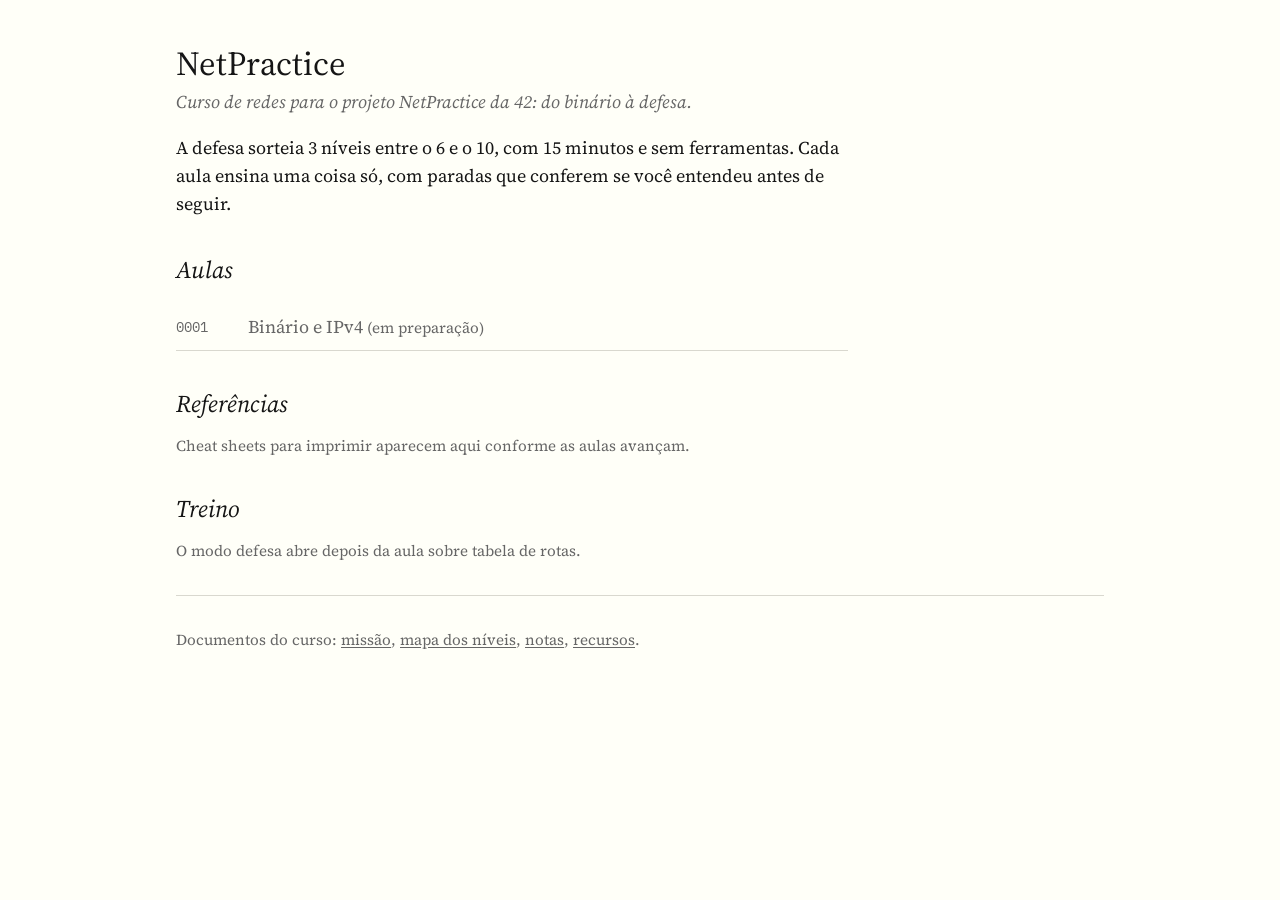
==== index.html @ 29096f05 "Estrutura do curso NetPractice: notas, recursos, mapa dos níveis, assets do player e scripts/tts.py " ====
<!doctype html>
<html lang="pt-BR">
<head>
<meta charset="utf-8">
<meta name="viewport" content="width=device-width, initial-scale=1">
<title>Estudos NetPractice</title>
<link rel="stylesheet" href="cursos/netpractice/assets/style.css">
</head>
<body>
<main>
  <h1>NetPractice</h1>
  <p class="sub">Curso de redes para o projeto NetPractice da 42: do binário à defesa.</p>

  <p class="texto">A defesa sorteia 3 níveis entre o 6 e o 10, com 15 minutos e sem ferramentas. Cada aula ensina uma coisa só, com paradas que conferem se você entendeu antes de seguir.</p>

  <h2>Aulas</h2>
  <ol class="lista-aulas" id="aulas">
    <li class="futura"><span class="num">0001</span><span>Binário e IPv4 <span class="nota">(em preparação)</span></span></li>
  </ol>

  <h2>Referências</h2>
  <p class="nota">Cheat sheets para imprimir aparecem aqui conforme as aulas avançam.</p>

  <h2>Treino</h2>
  <p class="nota">O modo defesa abre depois da aula sobre tabela de rotas.</p>

  <hr>
  <p class="nota">Documentos do curso: <a href="cursos/netpractice/MISSION.md">missão</a>, <a href="cursos/netpractice/mapa-niveis.md">mapa dos níveis</a>, <a href="cursos/netpractice/NOTES.md">notas</a>, <a href="cursos/netpractice/RESOURCES.md">recursos</a>.</p>
</main>
</body>
</html>
---- cursos/netpractice/assets/style.css ----
/* NetPractice: estilo base do curso (aulas, referências, treino).
   Cor só com significado. As cores de bit de rede e de host são fixas
   em todas as aulas: --rede e --host. */

@import url("https://fonts.googleapis.com/css2?family=Source+Serif+4:ital,opsz,wght@0,8..60,400;0,8..60,600;1,8..60,400&family=IBM+Plex+Mono:wght@400;600&display=swap");

:root {
  --bg: #fffff8;
  --bg-2: #f6f5ec;
  --fg: #151515;
  --muted: #666;
  --rule: #d9d8cf;
  --rede: #1d5c8c;      /* bits e partes de rede */
  --rede-bg: #dce9f4;
  --host: #b0601a;      /* bits e partes de host */
  --host-bg: #f7e6d3;
  --ok: #2e7d32;
  --erro: #b3261e;
  --foco: #1d5c8c;
  --serif: "Source Serif 4", Georgia, "Times New Roman", serif;
  --mono: "IBM Plex Mono", ui-monospace, "SFMono-Regular", Menlo, Consolas, monospace;
  --medida: 42rem;
  color-scheme: light;
}

@media (prefers-color-scheme: dark) {
  :root:not([data-theme="light"]) {
    --bg: #151515; --bg-2: #1f1f1d; --fg: #e9e7df; --muted: #a09e96; --rule: #3a3936;
    --rede: #7db3e0; --rede-bg: #1c3347; --host: #e6a462; --host-bg: #43301c;
    --ok: #81c784; --erro: #f28b82; --foco: #7db3e0; color-scheme: dark;
  }
}
:root[data-theme="dark"] {
  --bg: #151515; --bg-2: #1f1f1d; --fg: #e9e7df; --muted: #a09e96; --rule: #3a3936;
  --rede: #7db3e0; --rede-bg: #1c3347; --host: #e6a462; --host-bg: #43301c;
  --ok: #81c784; --erro: #f28b82; --foco: #7db3e0; color-scheme: dark;
}

*, *::before, *::after { box-sizing: border-box; }
html { -webkit-text-size-adjust: 100%; }
body {
  margin: 0; background: var(--bg); color: var(--fg);
  font-family: var(--serif); font-size: 1.125rem; line-height: 1.55;
}
main, .pagina { max-width: 60rem; margin: 0 auto; padding: 1.5rem 16px 4rem; }
.texto { max-width: var(--medida); }
h1, h2, h3 { font-weight: 400; line-height: 1.2; }
h1 { font-size: 2.1rem; margin: 1.2rem 0 .3rem; }
h2 { font-size: 1.5rem; margin: 2.4rem 0 .6rem; font-style: italic; }
h3 { font-size: 1.2rem; margin: 1.6rem 0 .4rem; }
p, ul, ol { max-width: var(--medida); }
a { color: inherit; text-decoration-color: var(--muted); text-underline-offset: 2px; }
a:hover { text-decoration-color: var(--fg); }
code, .mono { font-family: var(--mono); font-size: .9em; }
hr { border: 0; border-top: 1px solid var(--rule); margin: 2rem 0; }
.sub { color: var(--muted); font-style: italic; margin-top: 0; }
.nota { color: var(--muted); font-size: .95rem; }
:focus-visible { outline: 2px solid var(--foco); outline-offset: 2px; }

/* Semântica fixa de cor */
.rede { color: var(--rede); }
.host { color: var(--host); }
.ok { color: var(--ok); }
.erro { color: var(--erro); }

/* Barra superior */
.topo { display: flex; justify-content: space-between; align-items: baseline; gap: 1rem;
  font-size: .95rem; color: var(--muted); flex-wrap: wrap; }
.topo a { color: var(--muted); }

/* Botões e campos */
button, .botao, select, input {
  font: inherit; font-size: 1rem; color: var(--fg);
}
button, .botao {
  background: transparent; border: 1px solid var(--rule); border-radius: 4px;
  padding: .35rem .8rem; cursor: pointer; text-decoration: none; display: inline-block;
}
button:hover, .botao:hover { border-color: var(--fg); }
button[disabled] { opacity: .4; cursor: default; }
button.primario { border-color: var(--fg); }
input[type="text"], input[type="number"], select {
  background: var(--bg); border: 1px solid var(--rule); border-radius: 4px; padding: .3rem .5rem;
}
input.mono { font-family: var(--mono); }
input.certo { border-color: var(--ok); }
input.errado { border-color: var(--erro); }

/* ---------- Player ---------- */
.player { border-top: 1px solid var(--rule); border-bottom: 1px solid var(--rule); margin: 1.5rem 0; }
.palco { position: relative; min-height: 22rem; padding: 1.2rem 0 1rem; display: flex; flex-direction: column; }
.palco .cena-titulo { font-style: italic; color: var(--muted); font-size: 1rem; margin: 0 0 .8rem; }
.palco .visual { flex: 1; display: flex; flex-direction: column; justify-content: center; min-height: 14rem; }
.palco .visual[hidden] { display: none; }
.legenda { min-height: 3.4em; margin-top: 1rem; font-size: 1.05rem; line-height: 1.5; max-width: var(--medida); }
.legenda[hidden] { display: none; }
.legenda .w { transition: color .1s; color: var(--muted); }
.legenda .w.dita { color: var(--fg); }
.legenda .w.agora { color: var(--fg); background: var(--bg-2); box-shadow: 0 0 0 2px var(--bg-2); border-radius: 2px; }
.capa { display: flex; flex-direction: column; align-items: flex-start; gap: .6rem; }

.controles { display: flex; align-items: center; gap: .5rem; flex-wrap: wrap; padding: .6rem 0; border-top: 1px solid var(--rule); }
.controles button { min-width: 2.6rem; padding: .3rem .55rem; }
.controles .tempo { font-family: var(--mono); font-size: .85rem; color: var(--muted); min-width: 6.5rem; }
.controles .espaco { flex: 1; }
.controles button[aria-pressed="false"] { color: var(--muted); }
.barra { position: relative; height: 1.6rem; cursor: pointer; flex-basis: 100%; touch-action: none; }
.barra .trilho { position: absolute; left: 0; right: 0; top: .7rem; height: 3px; background: var(--rule); }
.barra .feito { position: absolute; left: 0; top: .7rem; height: 3px; background: var(--fg); width: 0; }
.barra .marca { position: absolute; top: .35rem; width: 1px; height: 1rem; background: var(--muted); }
.barra .marca span { position: absolute; top: -1.1rem; left: 2px; font-size: .7rem; color: var(--muted); white-space: nowrap; display: none; }
.barra .marca:hover span { display: block; }
.barra .cabeca { position: absolute; top: .45rem; width: .8rem; height: .8rem; margin-left: -.4rem; border-radius: 50%; background: var(--fg); }
.aviso-voz { font-size: .9rem; color: var(--muted); margin: .4rem 0 0; }

/* Paradas */
.parada { max-width: var(--medida); }
.parada .rotulo { font-style: italic; color: var(--muted); font-size: .95rem; margin: 0 0 .4rem; }
.parada .pergunta { margin: 0 0 1rem; }
.opcoes { display: grid; gap: .5rem; margin: 0 0 1rem; padding: 0; list-style: none; }
.opcoes button { width: 100%; text-align: left; padding: .55rem .8rem; }
.opcoes button.marcada-certa { border-color: var(--ok); color: var(--ok); }
.opcoes button.marcada-errada { border-color: var(--erro); color: var(--erro); }
.campos { display: grid; gap: .6rem; margin: 0 0 1rem; }
.campos label { display: flex; flex-wrap: wrap; gap: .5rem; align-items: center; }
.campos label span { min-width: 9rem; }
.feedback { border-left: 3px solid var(--rule); padding: .4rem 0 .4rem .9rem; margin: .8rem 0; }
.feedback.certo { border-color: var(--ok); }
.feedback.errado { border-color: var(--erro); }
.feedback strong { font-weight: 600; }
.acoes { display: flex; gap: .5rem; flex-wrap: wrap; }
table.dados { border-collapse: collapse; font-family: var(--mono); font-size: .9rem; margin: .5rem 0 1rem; }
table.dados th, table.dados td { padding: .3rem .8rem; border-bottom: 1px solid var(--rule); text-align: left; }
table.dados th { font-family: var(--serif); font-weight: 400; font-style: italic; color: var(--muted); }
table.dados tr.clicavel { cursor: pointer; }
table.dados tr.clicavel:hover td { background: var(--bg-2); }

/* Bits */
.bits { display: flex; flex-wrap: wrap; gap: .25rem .9rem; font-family: var(--mono); }
.octeto { display: flex; flex-direction: column; align-items: center; gap: .2rem; }
.octeto .linha { display: flex; gap: 2px; }
.bit { width: 1.55rem; height: 2rem; display: inline-flex; align-items: center; justify-content: center;
  border: 1px solid var(--rule); border-radius: 3px; font-size: 1rem; transition: background .3s, color .3s, border-color .3s; }
button.bit { padding: 0; min-width: 0; }
.bit.r { color: var(--rede); background: var(--rede-bg); border-color: transparent; }
.bit.h { color: var(--host); background: var(--host-bg); border-color: transparent; }
.bit.um { font-weight: 600; }
.bit.zero { color: var(--muted); }
.peso { font-size: .7rem; color: var(--muted); width: 1.55rem; text-align: center; }
.octeto .dec { font-size: 1.1rem; }
.ponto { align-self: center; font-size: 1.4rem; color: var(--muted); }
@media (max-width: 560px) {
  .bit { width: 1.15rem; height: 1.6rem; font-size: .85rem; }
  .peso { width: 1.15rem; font-size: .55rem; }
  .bits { gap: .25rem .5rem; }
}

/* Painel final */
.painel ol { padding-left: 1.2rem; }
.painel li { margin: .2rem 0; }

/* Transcrição */
.transcricao h3 { cursor: pointer; }
.transcricao h3:hover { text-decoration: underline; text-decoration-color: var(--muted); }
.transcricao .atual h3 { font-style: italic; }
.transcricao p { color: var(--fg); }

/* Fechamento */
.resumo li { margin: .3rem 0; }
.cartao { border-left: 3px solid var(--rule); padding: .2rem 0 .2rem 1rem; margin: 1rem 0; max-width: var(--medida); }

/* Índice */
.lista-aulas { list-style: none; padding: 0; }
.lista-aulas li { padding: .6rem 0; border-bottom: 1px solid var(--rule); display: grid; grid-template-columns: 4rem 1fr; gap: .5rem; }
.lista-aulas .num { font-family: var(--mono); color: var(--muted); font-size: .9rem; padding-top: .2rem; }
.lista-aulas .futura { color: var(--muted); }

/* NetSim */
.netsim { margin: .5rem 0 1rem; }
.netsim svg { width: 100%; height: auto; max-height: 22rem; display: block; }
.netsim svg .link { stroke: var(--fg); stroke-width: 2; }
.netsim svg .no circle, .netsim svg .no rect { fill: var(--bg); stroke: var(--fg); stroke-width: 1.5; }
.netsim svg text { fill: var(--fg); font-family: var(--serif); font-size: 13px; }
.netsim svg text.ip { font-family: var(--mono); font-size: 11px; fill: var(--muted); }
.netsim .nos { display: grid; grid-template-columns: repeat(auto-fit, minmax(16rem, 1fr)); gap: .8rem; margin: .6rem 0; }
.netsim .no-card { border: 1px solid var(--rule); border-radius: 4px; padding: .5rem .7rem; font-size: .95rem; }
.netsim .no-card h4 { margin: 0 0 .3rem; font-weight: 400; }
.netsim .no-card h4 i { color: var(--muted); }
.netsim .itf { display: grid; grid-template-columns: auto 1fr; gap: .2rem .5rem; align-items: center; margin: .3rem 0 .5rem; }
.netsim .itf input, .netsim .rota input { width: 100%; font-family: var(--mono); font-size: .9rem; padding: .2rem .35rem; }
.netsim input[disabled] { color: var(--muted); background: var(--bg-2); }
.netsim .rota { display: grid; grid-template-columns: 1fr auto 1fr; gap: .3rem; align-items: center; margin: .2rem 0; }
.netsim .objetivos { list-style: none; padding: 0; margin: .4rem 0; }
.netsim .objetivos li { margin: .2rem 0; }
.netsim .log { font-family: var(--mono); font-size: .8rem; color: var(--muted); max-height: 12rem; overflow: auto; white-space: pre-wrap;
  border-top: 1px solid var(--rule); padding-top: .4rem; margin-top: .4rem; }

@media (prefers-reduced-motion: reduce) { * { transition: none !important; animation: none !important; } }
@media print {
  :root { --bg: #fff; }
  .controles, .acoes, button { display: none !important; }
  body { font-size: 11pt; }
}
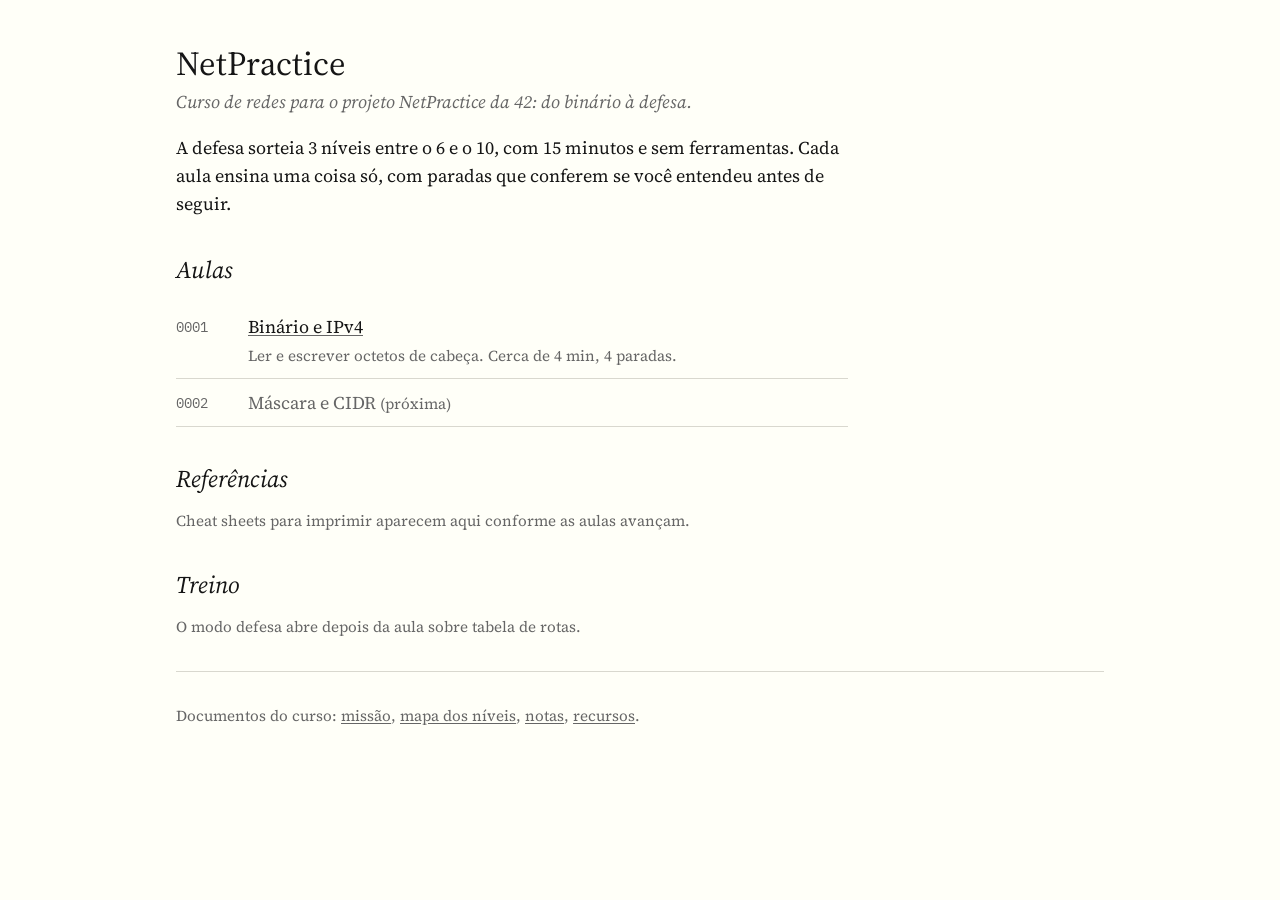
==== commit afd1cb46: "Aula 0001: binário e IPv4, com narração (Francisca), 4 paradas e player até 2x Co-Authored-By: Claud" ====
--- a/index.html
+++ b/index.html
@@ -15,7 +15,8 @@
 
   <h2>Aulas</h2>
   <ol class="lista-aulas" id="aulas">
-    <li class="futura"><span class="num">0001</span><span>Binário e IPv4 <span class="nota">(em preparação)</span></span></li>
+    <li><span class="num">0001</span><span><a href="cursos/netpractice/lessons/0001-binario-e-ipv4/">Binário e IPv4</a><br><span class="nota">Ler e escrever octetos de cabeça. Cerca de 4 min, 4 paradas.</span></span></li>
+    <li class="futura"><span class="num">0002</span><span>Máscara e CIDR <span class="nota">(próxima)</span></span></li>
   </ol>
 
   <h2>Referências</h2>
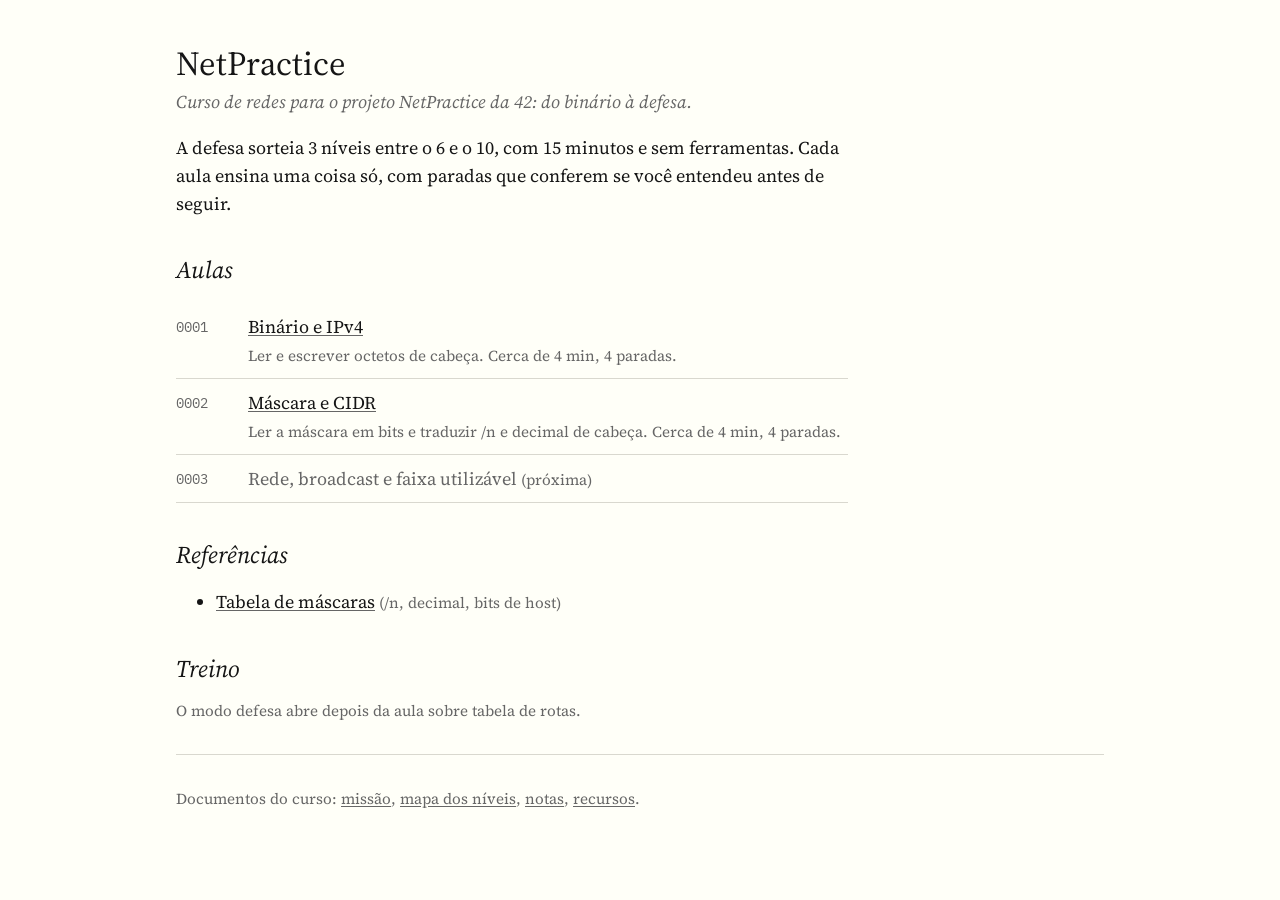
==== commit d3699f25: "Aula 0002: máscara e CIDR, referência da tabela de máscaras e componente bits.js Co-Authored-By: Cla" ====
--- a/index.html
+++ b/index.html
@@ -16,11 +16,14 @@
   <h2>Aulas</h2>
   <ol class="lista-aulas" id="aulas">
     <li><span class="num">0001</span><span><a href="cursos/netpractice/lessons/0001-binario-e-ipv4/">Binário e IPv4</a><br><span class="nota">Ler e escrever octetos de cabeça. Cerca de 4 min, 4 paradas.</span></span></li>
-    <li class="futura"><span class="num">0002</span><span>Máscara e CIDR <span class="nota">(próxima)</span></span></li>
+    <li><span class="num">0002</span><span><a href="cursos/netpractice/lessons/0002-mascara-e-cidr/">Máscara e CIDR</a><br><span class="nota">Ler a máscara em bits e traduzir /n e decimal de cabeça. Cerca de 4 min, 4 paradas.</span></span></li>
+    <li class="futura"><span class="num">0003</span><span>Rede, broadcast e faixa utilizável <span class="nota">(próxima)</span></span></li>
   </ol>
 
   <h2>Referências</h2>
-  <p class="nota">Cheat sheets para imprimir aparecem aqui conforme as aulas avançam.</p>
+  <ul>
+    <li><a href="cursos/netpractice/reference/mascaras.html">Tabela de máscaras</a> <span class="nota">(/n, decimal, bits de host)</span></li>
+  </ul>
 
   <h2>Treino</h2>
   <p class="nota">O modo defesa abre depois da aula sobre tabela de rotas.</p>
--- a/cursos/netpractice/assets/style.css
+++ b/cursos/netpractice/assets/style.css
@@ -175,6 +175,21 @@
 .lista-aulas .num { font-family: var(--mono); color: var(--muted); font-size: .9rem; padding-top: .2rem; }
 .lista-aulas .futura { color: var(--muted); }
 
+/* Colunas de octeto (bits.js): IP em cima, máscara embaixo */
+.colunas { display: flex; flex-wrap: wrap; gap: .8rem 1.1rem; font-family: var(--mono); align-items: flex-start; }
+.colunas .col { display: flex; flex-direction: column; align-items: center; gap: 3px; }
+.colunas .col .dec { font-size: 1.05rem; height: 1.7rem; line-height: 1.7rem; }
+.colunas .col-rotulos { display: flex; flex-direction: column; gap: 3px; font-family: var(--serif); font-style: italic; color: var(--muted); font-size: .9rem; }
+.colunas .col-rotulos span { height: 2rem; display: flex; align-items: center; }
+.colunas .col-rotulos span.esp { height: 1.7rem; }
+@media (max-width: 560px) { .colunas .col-rotulos { display: none; } .colunas .col-rotulos span { height: 1.6rem; } }
+.bit.destaque { outline: 2px solid var(--fg); outline-offset: -2px; }
+.bit.alerta { outline: 2px solid var(--erro); outline-offset: -2px; }
+.aparece { opacity: 0; transform: translateY(4px); transition: opacity .4s, transform .4s; }
+.aparece.on { opacity: 1; transform: none; }
+.legenda-cores { font-size: .9rem; color: var(--muted); }
+.legenda-cores .r, .legenda-cores .h { font-weight: 600; }
+
 /* NetSim */
 .netsim { margin: .5rem 0 1rem; }
 .netsim svg { width: 100%; height: auto; max-height: 22rem; display: block; }
